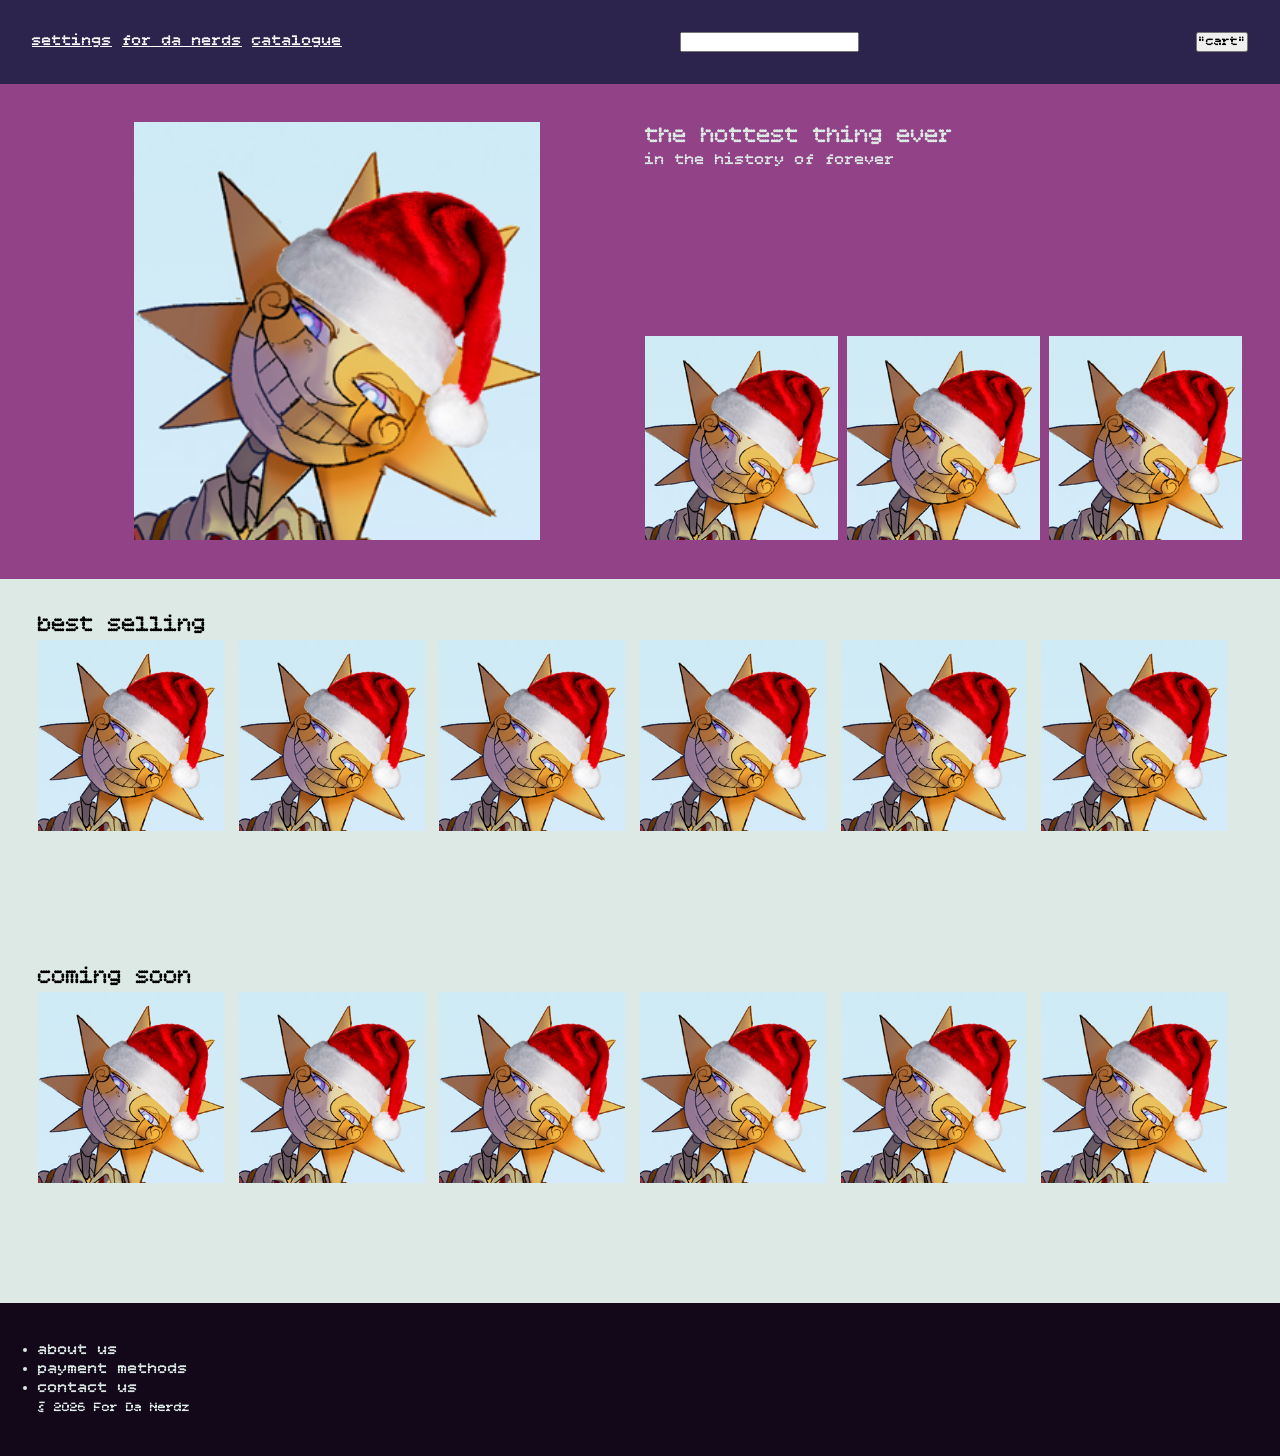
==== index.html @ cab716df "renaming and refining, style improvement" ====
<!doctype html>
<html lang="en">
  <head>
    <!-- general ui ideas taken from https://www.fangamer.com/
     and and amazon/-->
    <meta charset="UTF-8" />
    <link rel="preconnect" href="https://fonts.googleapis.com" />
    <link rel="preconnect" href="https://fonts.gstatic.com" crossorigin />
    <link
      href="https://fonts.googleapis.com/css2?family=Bitcount+Single:wght@100..900&family=Roboto:ital,wght@0,100..900;1,100..900&display=swap"
      rel="stylesheet"
    />
    <meta name="viewport" content="width=device-width, initial-scale=1.0" />
    <meta name="description" content="Latest merch for your favourite medias" />
    <meta />
    <script src="js/main.js" defer></script>
    <base href="NerdsMerchAB" />
    <link rel="stylesheet" href="css/main.css" />
    <!--script-->
    <title>For da nerds</title>
  </head>
  <body>
    <header>
      <nav>
        <section class="icon_wrap">
          <a class="nav_element" href="product.html">settings</a>
          <a class="nav_element" href="index.html">for da nerds</a>
          <a class="nav_element" href="products.html">catalogue</a>
        </section>
        <input class="nav_element search" name="q" />
        <button class="shopping_popup nav_element">
          "cart"
          <span class="shopping_icon"></span>
        </button>
      </nav>
    </header>
    <main>
      <section class="new_stuff_section">
        <div class="wrapper_img">
          <a href="product_page.html"
            ><img
              class="featured_product"
              src="images/sol cap.png"
              alt="product"
          /></a>
        </div>
        <section class="wrapper_new">
          <section class="item a">
            <h2 class="white_text">the hottest thing ever</h2>
            <p class="white_text">in the history of forever</p>
          </section>
          <a href="product_page.html"
            ><img class="imgsh wawc" src="images/sol cap.png" alt="product"
          /></a>
          <a href="product_page.html"
            ><img class="imgsh wawb" src="images/sol cap.png" alt="product"
          /></a>
          <a href="product_page.html"
            ><img class="imgsh wawa" src="images/sol cap.png" alt="product"
          /></a>
        </section>
      </section>
      <section class="promoted rows">
        <h2>best selling</h2>
        <article class="carousel">
          <a href="product_page.html"
            ><img class="product" src="images/sol cap.png" alt="product"
          /></a>
          <a href="product_page.html"
            ><img class="product" src="images/sol cap.png" alt="product"
          /></a>
          <a href="product_page.html"
            ><img class="product" src="images/sol cap.png" alt="product"
          /></a>
          <a href="product_page.html"
            ><img class="product" src="images/sol cap.png" alt="product"
          /></a>
          <a href="product_page.html"
            ><img class="product" src="images/sol cap.png" alt="product"
          /></a>
          <a href="product_page.html"
            ><img class="product" src="images/sol cap.png" alt="product"
          /></a>
        </article>
      </section>
      <section class="promoted rows">
        <h2>coming soon</h2>
        <article class="carousel">
          <a href="product_page.html"
            ><img class="product" src="images/sol cap.png" alt="product"
          /></a>
          <a href="product_page.html"
            ><img class="product" src="images/sol cap.png" alt="product"
          /></a>
          <a href="product_page.html"
            ><img class="product" src="images/sol cap.png" alt="product"
          /></a>
          <a href="product_page.html"
            ><img class="product" src="images/sol cap.png" alt="product"
          /></a>
          <a href="product_page.html"
            ><img class="product" src="images/sol cap.png" alt="product"
          /></a>
          <a href="product_page.html"
            ><img class="product" src="images/sol cap.png" alt="product"
          /></a>
        </article>
      </section>
      <aside id="shopping cart"></aside>
    </main>
    <footer>
      <ul>
        <li>about us</li>
        <li>payment methods</li>
        <li>contact us</li>
      </ul>
      <small>&copy; 2026 For Da Nerdz</small>
    </footer>
  </body>
</html>
---- css/main.css ----
* {
  margin: 0;
  padding: 0;
}

/*nav*/

.nav_element {
  display: inline-block;
}

nav {
  display: flex;
  flex-direction: row;
  justify-content: space-between;
  padding: 2rem;
  list-style: none;
  background-color: #2d244d;
}

@media (max-width: 600px) {
  nav {
    flex-direction: column;
    align-content: end;
  }
}

nav a {
  color: white;
}

/* grids */

body {
  display: grid;
  grid-template-columns: 1fr;
}

/* new stuff section */

.new_stuff_section {
  padding: 3vw;
  display: grid;
  grid-gap: 1vh;
  grid-template-columns: 1fr 1fr;
  background-color: #924388;
}

.wrapper_img {
  grid-column: 1;
  display: flex;
  justify-content: center;
}
.wrapper_new {
  grid-template-rows: 1fr 1fr;
  grid-column: 2;
  display: grid;
  grid-gap: 1vh;
  grid-template-areas:
    "a a a"
    "1 2 3";
  color: #dde9e5;
}

/* featured product images */

.a {
  grid-area: a;
}

.imgsh {
  max-width: 100%;
  height: 100%;
  object-fit: cover;
}
.wawa {
  grid-area: 1;
}
.wawb {
  grid-area: 2;
}
.wawc {
  grid-area: 3;
}

.featured_product {
  object-fit: cover;
  max-width: 100%;
  height: 100%;
}

.new_stuff_section h2 p {
  font-weight: 900;
}

.flex_container {
  display: flex;
}

/*main*/
body {
  background-color: #dde9e5;
}

footer {
  background-color: #13071a;
  color: #dde9e5;
  margin-top: 20px;
  padding: 3vw;
}

.white_text {
  color: #dde9e5;
}
.white_text p {
  margin-top: 3vh;
}
/*text*/
* {
  font-family: "Bitcount Single", system-ui;
  font-weight: 500;
}
/*carousel*/
.promoted {
  padding-top: 2rem;
  padding-left: 3vw;
  padding-right: 3vw;
  height: 25vw;
}

.carousel {
  display: flex;
  flex-direction: row;
  justify-content: center;
}

@media screen and (max-width: 600) {
}

.product {
  object-fit: cover;
  max-width: 100%;
  height: 90%;
}
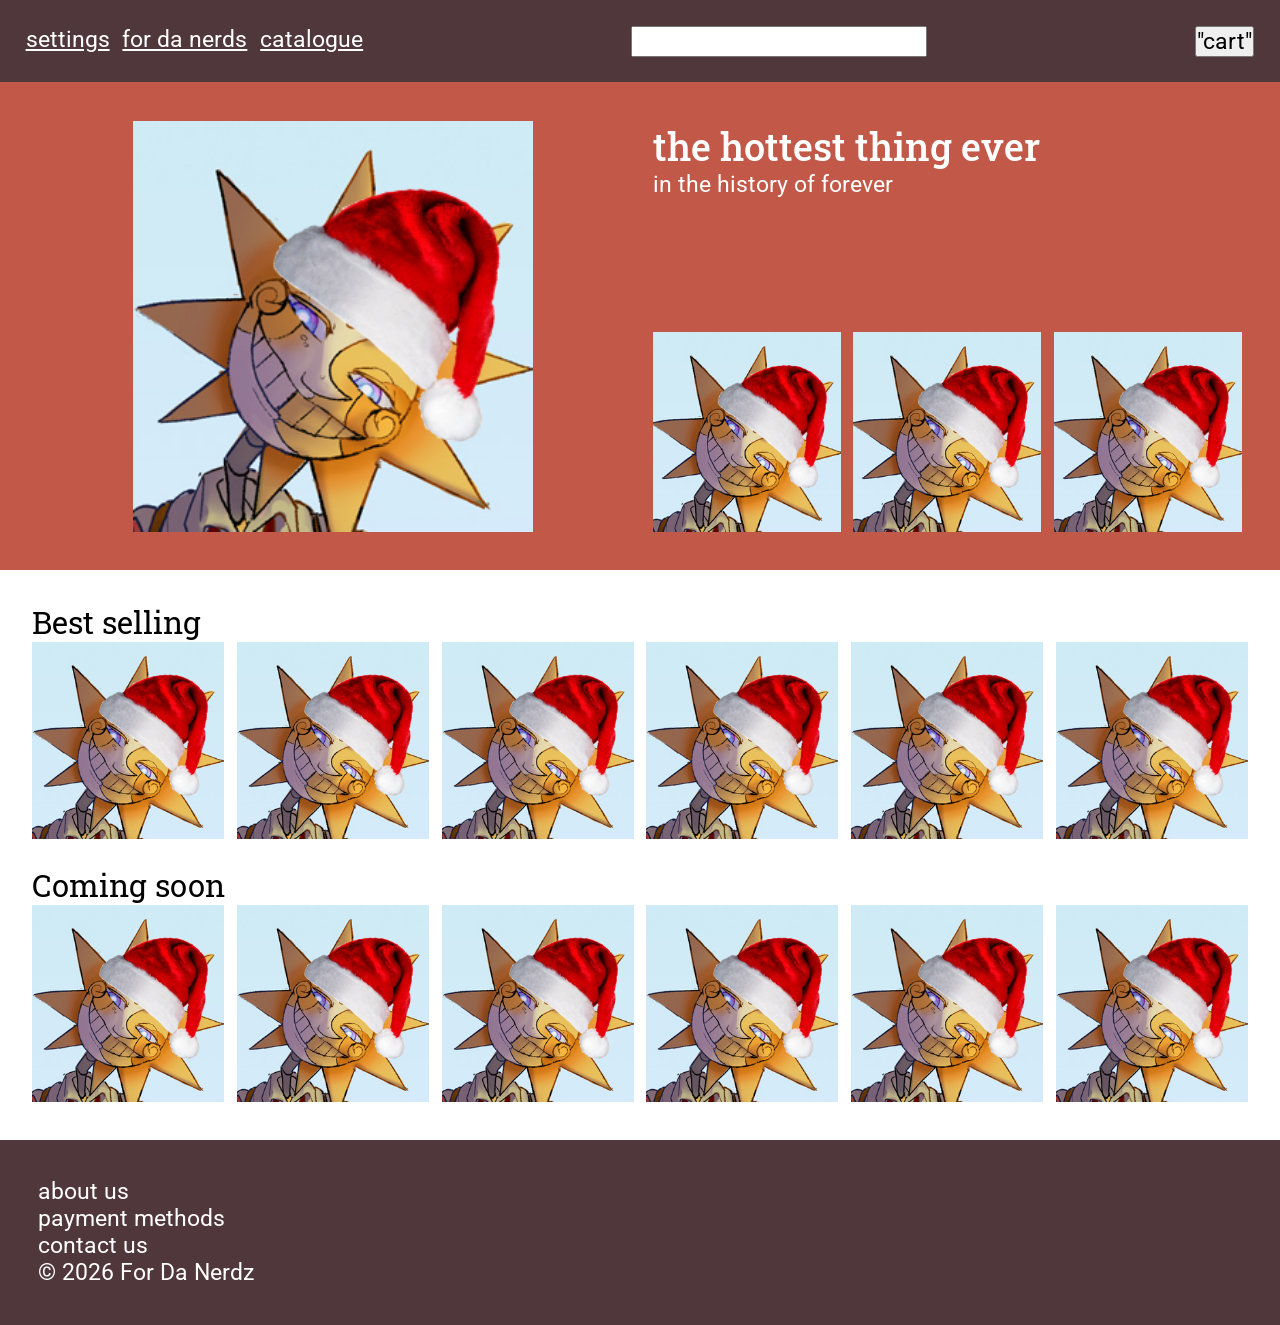
==== commit 32ac5310: "styling work" ====
--- a/index.html
+++ b/index.html
@@ -3,17 +3,18 @@
   <head>
     <!-- general ui ideas taken from https://www.fangamer.com/
      and and amazon/-->
+    <!-- i used gemini to help explain the logic behind displaying images of picked items in product page and shopping cart page -->
     <meta charset="UTF-8" />
     <link rel="preconnect" href="https://fonts.googleapis.com" />
     <link rel="preconnect" href="https://fonts.gstatic.com" crossorigin />
     <link
-      href="https://fonts.googleapis.com/css2?family=Bitcount+Single:wght@100..900&family=Roboto:ital,wght@0,100..900;1,100..900&display=swap"
+      href="https://fonts.googleapis.com/css2?family=Roboto+Slab:wght@100..900&family=Roboto:ital,wght@0,100..900;1,100..900&display=swap"
       rel="stylesheet"
     />
     <meta name="viewport" content="width=device-width, initial-scale=1.0" />
     <meta name="description" content="Latest merch for your favourite medias" />
     <meta />
-    <script src="js/main.js" defer></script>
+    <script src="js/index_code.js" defer></script>
     <base href="NerdsMerchAB" />
     <link rel="stylesheet" href="css/main.css" />
     <!--script-->
@@ -37,7 +38,7 @@
     <main>
       <section class="new_stuff_section">
         <div class="wrapper_img">
-          <a href="product_page.html"
+          <a class="product_link" href="product.html"
             ><img
               class="featured_product"
               src="images/sol cap.png"
@@ -49,64 +50,65 @@
             <h2 class="white_text">the hottest thing ever</h2>
             <p class="white_text">in the history of forever</p>
           </section>
-          <a href="product_page.html"
+          <a class="product_link" href="product.html"
             ><img class="imgsh wawc" src="images/sol cap.png" alt="product"
           /></a>
-          <a href="product_page.html"
+          <a class="product_link" href="product.html"
             ><img class="imgsh wawb" src="images/sol cap.png" alt="product"
           /></a>
-          <a href="product_page.html"
+          <a class="product_link" href="product.html"
             ><img class="imgsh wawa" src="images/sol cap.png" alt="product"
           /></a>
         </section>
       </section>
-      <section class="promoted rows">
-        <h2>best selling</h2>
-        <article class="carousel">
-          <a href="product_page.html"
-            ><img class="product" src="images/sol cap.png" alt="product"
-          /></a>
-          <a href="product_page.html"
-            ><img class="product" src="images/sol cap.png" alt="product"
-          /></a>
-          <a href="product_page.html"
-            ><img class="product" src="images/sol cap.png" alt="product"
-          /></a>
-          <a href="product_page.html"
-            ><img class="product" src="images/sol cap.png" alt="product"
-          /></a>
-          <a href="product_page.html"
-            ><img class="product" src="images/sol cap.png" alt="product"
-          /></a>
-          <a href="product_page.html"
-            ><img class="product" src="images/sol cap.png" alt="product"
-          /></a>
-        </article>
-      </section>
-      <section class="promoted rows">
-        <h2>coming soon</h2>
-        <article class="carousel">
-          <a href="product_page.html"
-            ><img class="product" src="images/sol cap.png" alt="product"
-          /></a>
-          <a href="product_page.html"
-            ><img class="product" src="images/sol cap.png" alt="product"
-          /></a>
-          <a href="product_page.html"
-            ><img class="product" src="images/sol cap.png" alt="product"
-          /></a>
-          <a href="product_page.html"
-            ><img class="product" src="images/sol cap.png" alt="product"
-          /></a>
-          <a href="product_page.html"
-            ><img class="product" src="images/sol cap.png" alt="product"
-          /></a>
-          <a href="product_page.html"
-            ><img class="product" src="images/sol cap.png" alt="product"
-          /></a>
-        </article>
-      </section>
-      <aside id="shopping cart"></aside>
+      <div class="promoted_container">
+        <section class="promoted rows">
+          <h3>Best selling</h3>
+          <article class="carousel">
+            <a class="product_link" href="product.html"
+              ><img class="product" src="images/sol cap.png" alt="product"
+            /></a>
+            <a class="product_link" href="product.html"
+              ><img class="product" src="images/sol cap.png" alt="product"
+            /></a>
+            <a class="product_link" href="product.html"
+              ><img class="product" src="images/sol cap.png" alt="product"
+            /></a>
+            <a class="product_link" href="product.html"
+              ><img class="product" src="images/sol cap.png" alt="product"
+            /></a>
+            <a class="product_link" href="product.html"
+              ><img class="product" src="images/sol cap.png" alt="product"
+            /></a>
+            <a class="product_link" href="product.html"
+              ><img class="product" src="images/sol cap.png" alt="product"
+            /></a>
+          </article>
+        </section>
+        <section class="promoted rows">
+          <h3>Coming soon</h3>
+          <article class="carousel">
+            <a class="product_link" href="product.html"
+              ><img class="product" src="images/sol cap.png" alt="product"
+            /></a>
+            <a class="product_link" href="product.html"
+              ><img class="product" src="images/sol cap.png" alt="product"
+            /></a>
+            <a class="product_link" href="product.html"
+              ><img class="product" src="images/sol cap.png" alt="product"
+            /></a>
+            <a class="product_link" href="product.html"
+              ><img class="product" src="images/sol cap.png" alt="product"
+            /></a>
+            <a class="product_link" href="product.html"
+              ><img class="product" src="images/sol cap.png" alt="product"
+            /></a>
+            <a class="product_link" href="product.html"
+              ><img class="product" src="images/sol cap.png" alt="product"
+            /></a>
+          </article>
+        </section>
+      </div>
     </main>
     <footer>
       <ul>
--- a/css/main.css
+++ b/css/main.css
@@ -1,6 +1,76 @@
+/* general */
 * {
   margin: 0;
   padding: 0;
+}
+
+li {
+  list-style: none;
+}
+
+html,
+body {
+  height: 100%;
+}
+
+body {
+  display: flex;
+  flex-direction: column;
+  min-height: 100vh;
+}
+
+main {
+  flex: 1;
+}
+
+/*colorrr*/
+:root {
+  --accent_color: #fef683;
+  --background_color: white;
+  --dark_element_color: #50373c;
+  --primary_element_color: #f0905c;
+  --secondary_element_color: #c25848;
+}
+
+body {
+  background-color: var(--background_color);
+}
+
+footer {
+  background-color: var(--dark_element_color);
+  color: var(--background_color);
+  padding: 3vw;
+}
+
+.white_text {
+  color: var(--background_color);
+}
+.white_text p {
+  margin-top: 3vh;
+}
+/*text*/
+h2 {
+  font-family: "Roboto Slab", serif;
+  font-optical-sizing: auto;
+  font-weight: 500;
+  font-style: normal;
+  font-size: clamp(1rem, 4vw, 2rem);
+}
+
+h3 {
+  font-family: "Roboto Slab", serif;
+  font-optical-sizing: auto;
+  font-weight: 400;
+  font-style: normal;
+  font-size: clamp(1rem, 3vw, 1.6rem);
+}
+
+* {
+  font-family: "Roboto", sans-serif;
+  font-optical-sizing: auto;
+  font-weight: 400;
+  font-style: normal;
+  font-size: clamp(1rem, 2vw, 1.2rem);
 }
 
 /*nav*/
@@ -13,9 +83,16 @@
   display: flex;
   flex-direction: row;
   justify-content: space-between;
-  padding: 2rem;
+  padding: 2vw;
   list-style: none;
-  background-color: #2d244d;
+  background-color: var(--dark_element_color);
+}
+
+.icon_wrap {
+  display: flex;
+  flex-direction: row;
+  justify-content: space-between;
+  gap: 1vw;
 }
 
 @media (max-width: 600px) {
@@ -26,14 +103,7 @@
 }
 
 nav a {
-  color: white;
-}
-
-/* grids */
-
-body {
-  display: grid;
-  grid-template-columns: 1fr;
+  color: var(--background_color);
 }
 
 /* new stuff section */
@@ -41,9 +111,9 @@
 .new_stuff_section {
   padding: 3vw;
   display: grid;
-  grid-gap: 1vh;
+  grid-gap: 2vw;
   grid-template-columns: 1fr 1fr;
-  background-color: #924388;
+  background-color: var(--secondary_element_color);
 }
 
 .wrapper_img {
@@ -55,11 +125,11 @@
   grid-template-rows: 1fr 1fr;
   grid-column: 2;
   display: grid;
-  grid-gap: 1vh;
+  grid-gap: 1vw;
   grid-template-areas:
     "a a a"
     "1 2 3";
-  color: #dde9e5;
+  color: var(--background_color);
 }
 
 /* featured product images */
@@ -85,7 +155,7 @@
 
 .featured_product {
   object-fit: cover;
-  max-width: 100%;
+  width: 100%;
   height: 100%;
 }
 
@@ -97,48 +167,27 @@
   display: flex;
 }
 
-/*main*/
-body {
-  background-color: #dde9e5;
+/*carousel*/
+
+.promoted_container {
+  display: grid;
+  grid-template-rows: 1fr 1fr;
+  margin: 2.5vw;
+  gap: 1.5vw;
 }
-
-footer {
-  background-color: #13071a;
-  color: #dde9e5;
-  margin-top: 20px;
-  padding: 3vw;
-}
-
-.white_text {
-  color: #dde9e5;
-}
-.white_text p {
-  margin-top: 3vh;
-}
-/*text*/
-* {
-  font-family: "Bitcount Single", system-ui;
-  font-weight: 500;
-}
-/*carousel*/
 .promoted {
-  padding-top: 2rem;
-  padding-left: 3vw;
-  padding-right: 3vw;
-  height: 25vw;
+  height: auto;
 }
 
 .carousel {
   display: flex;
   flex-direction: row;
   justify-content: center;
-}
-
-@media screen and (max-width: 600) {
+  gap: 1vw;
 }
 
 .product {
   object-fit: cover;
   max-width: 100%;
-  height: 90%;
+  height: auto;
 }
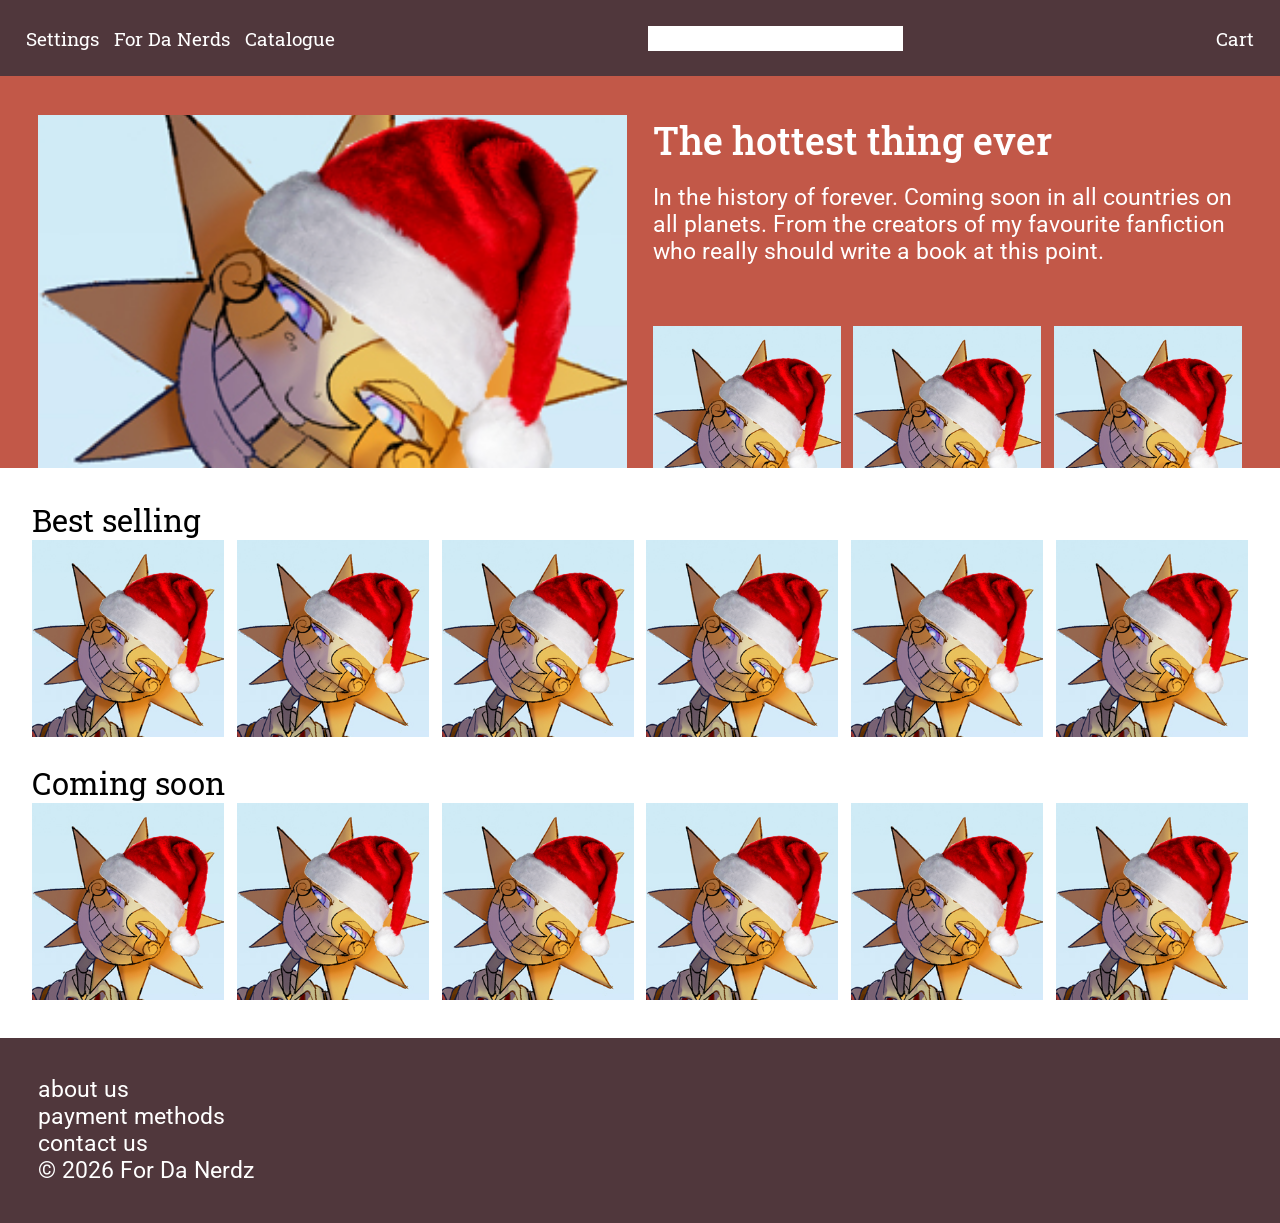
==== commit cacd25c9: "removing element in cart implemented" ====
--- a/index.html
+++ b/index.html
@@ -1,9 +1,9 @@
 <!doctype html>
 <html lang="en">
   <head>
-    <!-- general ui ideas taken from https://www.fangamer.com/
-     and and amazon/-->
-    <!-- i used gemini to help explain the logic behind displaying images of picked items in product page and shopping cart page -->
+    <!-- general ui ideas taken from https://www.fangamer.com/ and amazon/-->
+    <!-- i used gemini to help explain the logic behind displaying images of picked items in product page and shopping cart page-->
+    <!-- using fetch api for nav and footer elements which have their own html -->
     <meta charset="UTF-8" />
     <link rel="preconnect" href="https://fonts.googleapis.com" />
     <link rel="preconnect" href="https://fonts.gstatic.com" crossorigin />
@@ -15,40 +15,29 @@
     <meta name="description" content="Latest merch for your favourite medias" />
     <meta />
     <script src="js/index_code.js" defer></script>
+    <script src="js/nav_loader_code.js" defer></script>
+    <script src="js/footer_loader_code.js" defer></script>
     <base href="NerdsMerchAB" />
     <link rel="stylesheet" href="css/main.css" />
-    <!--script-->
+    <link rel="stylesheet" href="css/footer.css" />
+    <link rel="stylesheet" href="css/nav.css" />
     <title>For da nerds</title>
   </head>
   <body>
-    <header>
-      <nav>
-        <section class="icon_wrap">
-          <a class="nav_element" href="product.html">settings</a>
-          <a class="nav_element" href="index.html">for da nerds</a>
-          <a class="nav_element" href="products.html">catalogue</a>
-        </section>
-        <input class="nav_element search" name="q" />
-        <button class="shopping_popup nav_element">
-          "cart"
-          <span class="shopping_icon"></span>
-        </button>
-      </nav>
-    </header>
+    <header></header>
     <main>
       <section class="new_stuff_section">
-        <div class="wrapper_img">
-          <a class="product_link" href="product.html"
-            ><img
-              class="featured_product"
-              src="images/sol cap.png"
-              alt="product"
-          /></a>
-        </div>
+        <a class="wrapper_img product_link" href="product.html"
+          ><img class="featured_product" src="images/sol cap.png" alt="product"
+        /></a>
         <section class="wrapper_new">
           <section class="item a">
-            <h2 class="white_text">the hottest thing ever</h2>
-            <p class="white_text">in the history of forever</p>
+            <h2 class="white_text">The hottest thing ever</h2>
+            <p class="white_text">
+              In the history of forever. Coming soon in all countries on all
+              planets. From the creators of my favourite fanfiction who really
+              should write a book at this point.
+            </p>
           </section>
           <a class="product_link" href="product.html"
             ><img class="imgsh wawc" src="images/sol cap.png" alt="product"
@@ -110,13 +99,6 @@
         </section>
       </div>
     </main>
-    <footer>
-      <ul>
-        <li>about us</li>
-        <li>payment methods</li>
-        <li>contact us</li>
-      </ul>
-      <small>&copy; 2026 For Da Nerdz</small>
-    </footer>
+    <div class="footer_container"></div>
   </body>
 </html>
--- a/css/main.css
+++ b/css/main.css
@@ -36,12 +36,6 @@
   background-color: var(--background_color);
 }
 
-footer {
-  background-color: var(--dark_element_color);
-  color: var(--background_color);
-  padding: 3vw;
-}
-
 .white_text {
   color: var(--background_color);
 }
@@ -70,57 +64,36 @@
   font-optical-sizing: auto;
   font-weight: 400;
   font-style: normal;
+  font-kerning: auto;
   font-size: clamp(1rem, 2vw, 1.2rem);
-}
-
-/*nav*/
-
-.nav_element {
-  display: inline-block;
-}
-
-nav {
-  display: flex;
-  flex-direction: row;
-  justify-content: space-between;
-  padding: 2vw;
-  list-style: none;
-  background-color: var(--dark_element_color);
-}
-
-.icon_wrap {
-  display: flex;
-  flex-direction: row;
-  justify-content: space-between;
-  gap: 1vw;
-}
-
-@media (max-width: 600px) {
-  nav {
-    flex-direction: column;
-    align-content: end;
-  }
-}
-
-nav a {
-  color: var(--background_color);
 }
 
 /* new stuff section */
 
 .new_stuff_section {
+  height: 35vh;
   padding: 3vw;
   display: grid;
   grid-gap: 2vw;
   grid-template-columns: 1fr 1fr;
   background-color: var(--secondary_element_color);
+  overflow: hidden;
 }
 
 .wrapper_img {
   grid-column: 1;
-  display: flex;
-  justify-content: center;
+  width: 100%;
+  height: 100%;
+  overflow: hidden;
 }
+
+.wrapper_img img {
+  object-fit: cover;
+  object-position: center;
+  width: 100%;
+  height: 100%;
+}
+
 .wrapper_new {
   grid-template-rows: 1fr 1fr;
   grid-column: 2;
@@ -136,12 +109,30 @@
 
 .a {
   grid-area: a;
+  display: flex;
+  flex-direction: column;
+  gap: 1rem;
+  width: 100%;
+}
+
+.a p {
+  display: -webkit-box;
+  -webkit-line-clamp: 5;
+  -webkit-box-orient: vertical;
+  overflow: hidden;
 }
 
 .imgsh {
   max-width: 100%;
-  height: 100%;
+  max-height: 100%;
   object-fit: cover;
+  min-width: 0;
+}
+
+@media screen and (max-width: 600px) {
+  .a {
+    gap: 2vw;
+  }
 }
 .wawa {
   grid-area: 1;
@@ -157,6 +148,7 @@
   object-fit: cover;
   width: 100%;
   height: 100%;
+  min-width: 0;
 }
 
 .new_stuff_section h2 p {
@@ -186,6 +178,10 @@
   gap: 1vw;
 }
 
+.product_link {
+  overflow: hidden;
+}
+
 .product {
   object-fit: cover;
   max-width: 100%;
--- a/css/footer.css
+++ b/css/footer.css
@@ -0,0 +1,5 @@
+footer {
+  background-color: var(--dark_element_color);
+  color: var(--background_color);
+  padding: 3vw;
+}
--- a/css/nav.css
+++ b/css/nav.css
@@ -0,0 +1,43 @@
+.nav_element {
+  display: inline-block;
+  text-decoration: none;
+  font-family: "Roboto Slab", serif;
+  font-optical-sizing: auto;
+  font-weight: 400;
+  font-style: normal;
+  font-size: clamp(1rem, 1vw, 1.2rem);
+}
+
+nav {
+  display: flex;
+  flex-direction: row;
+  justify-content: space-between;
+  padding: 2vw;
+  list-style: none;
+  background-color: var(--dark_element_color);
+}
+
+.icon_wrap {
+  display: flex;
+  flex-direction: row;
+  justify-content: space-between;
+  gap: 1.2vw;
+}
+
+.search {
+  border-color: none;
+  border-style: none;
+  background-color: var(--background_color);
+}
+
+@media (max-width: 600px) {
+  nav {
+    flex-direction: column;
+    align-content: flex-end;
+    justify-content: center;
+  }
+}
+
+nav a {
+  color: white;
+}
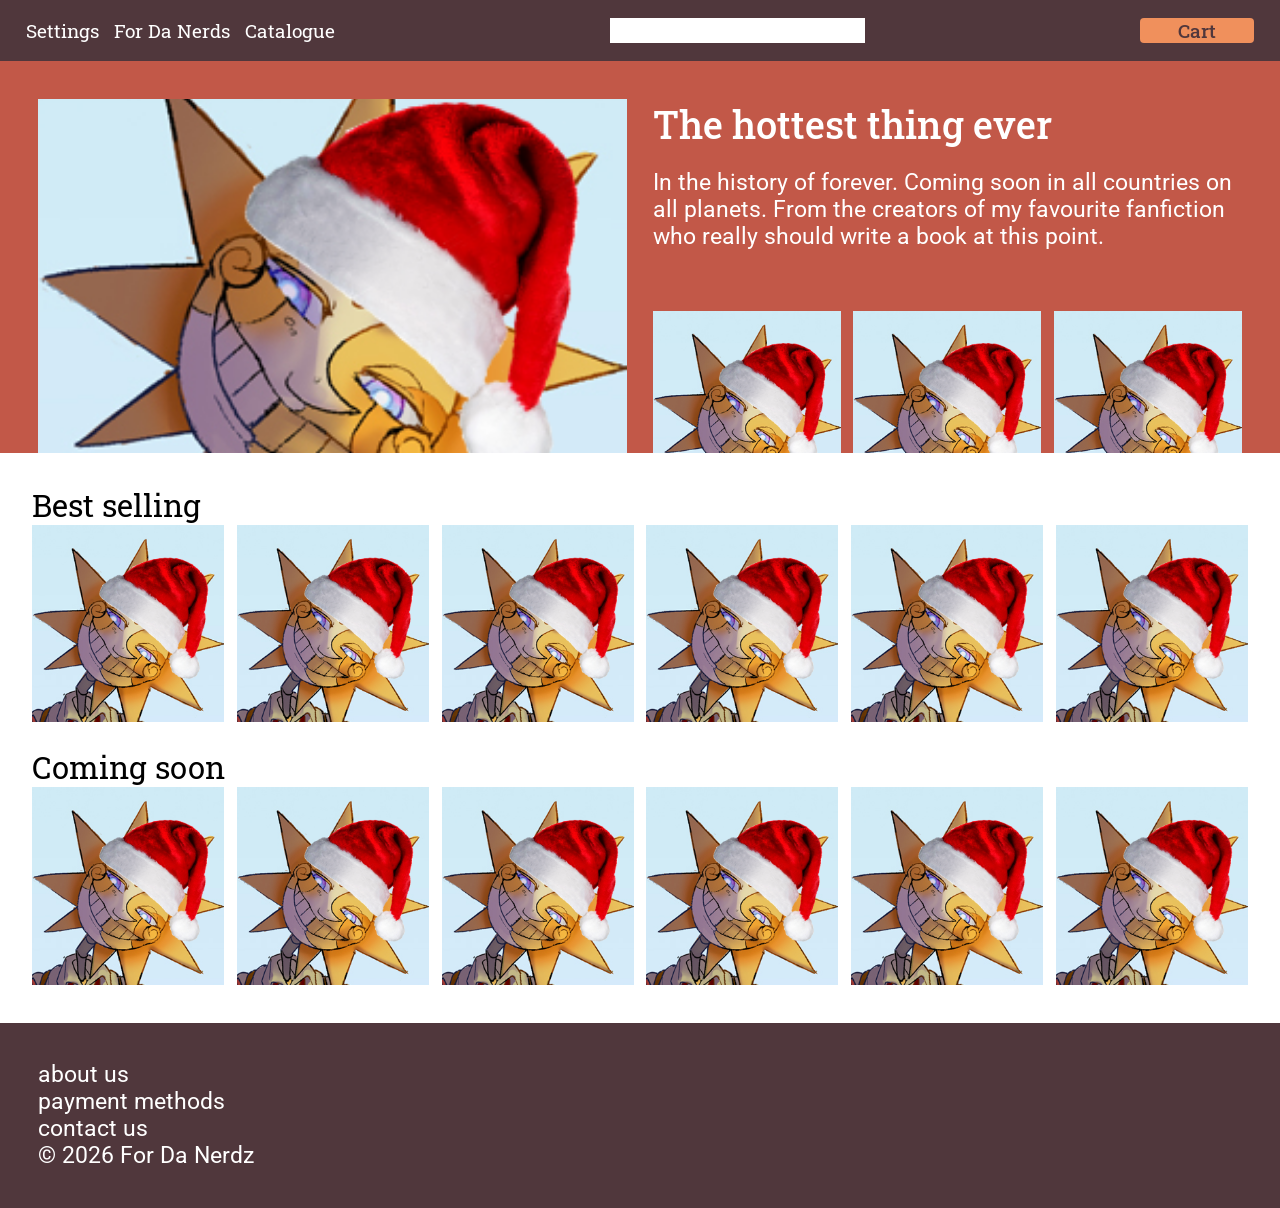
==== commit 1d8bc96f: "almost final" ====
--- a/index.html
+++ b/index.html
@@ -5,22 +5,22 @@
     <!-- i used gemini to help explain the logic behind displaying images of picked items in product page and shopping cart page-->
     <!-- using fetch api for nav and footer elements which have their own html -->
     <meta charset="UTF-8" />
+    <meta name="viewport" content="width=device-width, initial-scale=1.0" />
+    <meta name="description" content="Latest merch for your favourite medias" />
+    <meta />
+    <base href="NerdsMerchAB" />
+    <script src="js/index_code.js" defer></script>
+    <script src="js/nav_loader_code.js" defer></script>
+    <script src="js/footer_loader_code.js" defer></script>
+    <link rel="stylesheet" href="css/main.css" />
+    <link rel="stylesheet" href="css/footer.css" />
+    <link rel="stylesheet" href="css/nav.css" />
     <link rel="preconnect" href="https://fonts.googleapis.com" />
     <link rel="preconnect" href="https://fonts.gstatic.com" crossorigin />
     <link
       href="https://fonts.googleapis.com/css2?family=Roboto+Slab:wght@100..900&family=Roboto:ital,wght@0,100..900;1,100..900&display=swap"
       rel="stylesheet"
     />
-    <meta name="viewport" content="width=device-width, initial-scale=1.0" />
-    <meta name="description" content="Latest merch for your favourite medias" />
-    <meta />
-    <script src="js/index_code.js" defer></script>
-    <script src="js/nav_loader_code.js" defer></script>
-    <script src="js/footer_loader_code.js" defer></script>
-    <base href="NerdsMerchAB" />
-    <link rel="stylesheet" href="css/main.css" />
-    <link rel="stylesheet" href="css/footer.css" />
-    <link rel="stylesheet" href="css/nav.css" />
     <title>For da nerds</title>
   </head>
   <body>
--- a/css/main.css
+++ b/css/main.css
@@ -30,6 +30,7 @@
   --dark_element_color: #50373c;
   --primary_element_color: #f0905c;
   --secondary_element_color: #c25848;
+  --off_white_color: rgb(240, 233, 233);
 }
 
 body {
--- a/css/nav.css
+++ b/css/nav.css
@@ -1,3 +1,12 @@
+:root {
+  --accent_color: #fef683;
+  --background_color: white;
+  --dark_element_color: #50373c;
+  --primary_element_color: #f0905c;
+  --secondary_element_color: #c25848;
+  --off_white_color: rgb(240, 233, 233);
+}
+
 .nav_element {
   display: inline-block;
   text-decoration: none;
@@ -12,9 +21,31 @@
   display: flex;
   flex-direction: row;
   justify-content: space-between;
-  padding: 2vw;
+  padding-left: 2vw;
+  padding-right: 2vw;
+  padding-bottom: 2vh;
+  padding-top: 2vh;
   list-style: none;
+  gap: 1vh;
   background-color: var(--dark_element_color);
+}
+
+.cart_item {
+  background-color: var(--primary_element_color);
+  color: var(--dark_element_color);
+  padding-left: 3vw;
+  padding-right: 3vw;
+  font-weight: 500;
+  border-radius: 4px;
+}
+
+@media (max-width: 600px) {
+  nav {
+    flex-direction: column;
+  }
+  .cart_item {
+    margin: auto;
+  }
 }
 
 .icon_wrap {
@@ -30,14 +61,6 @@
   background-color: var(--background_color);
 }
 
-@media (max-width: 600px) {
-  nav {
-    flex-direction: column;
-    align-content: flex-end;
-    justify-content: center;
-  }
-}
-
 nav a {
   color: white;
 }
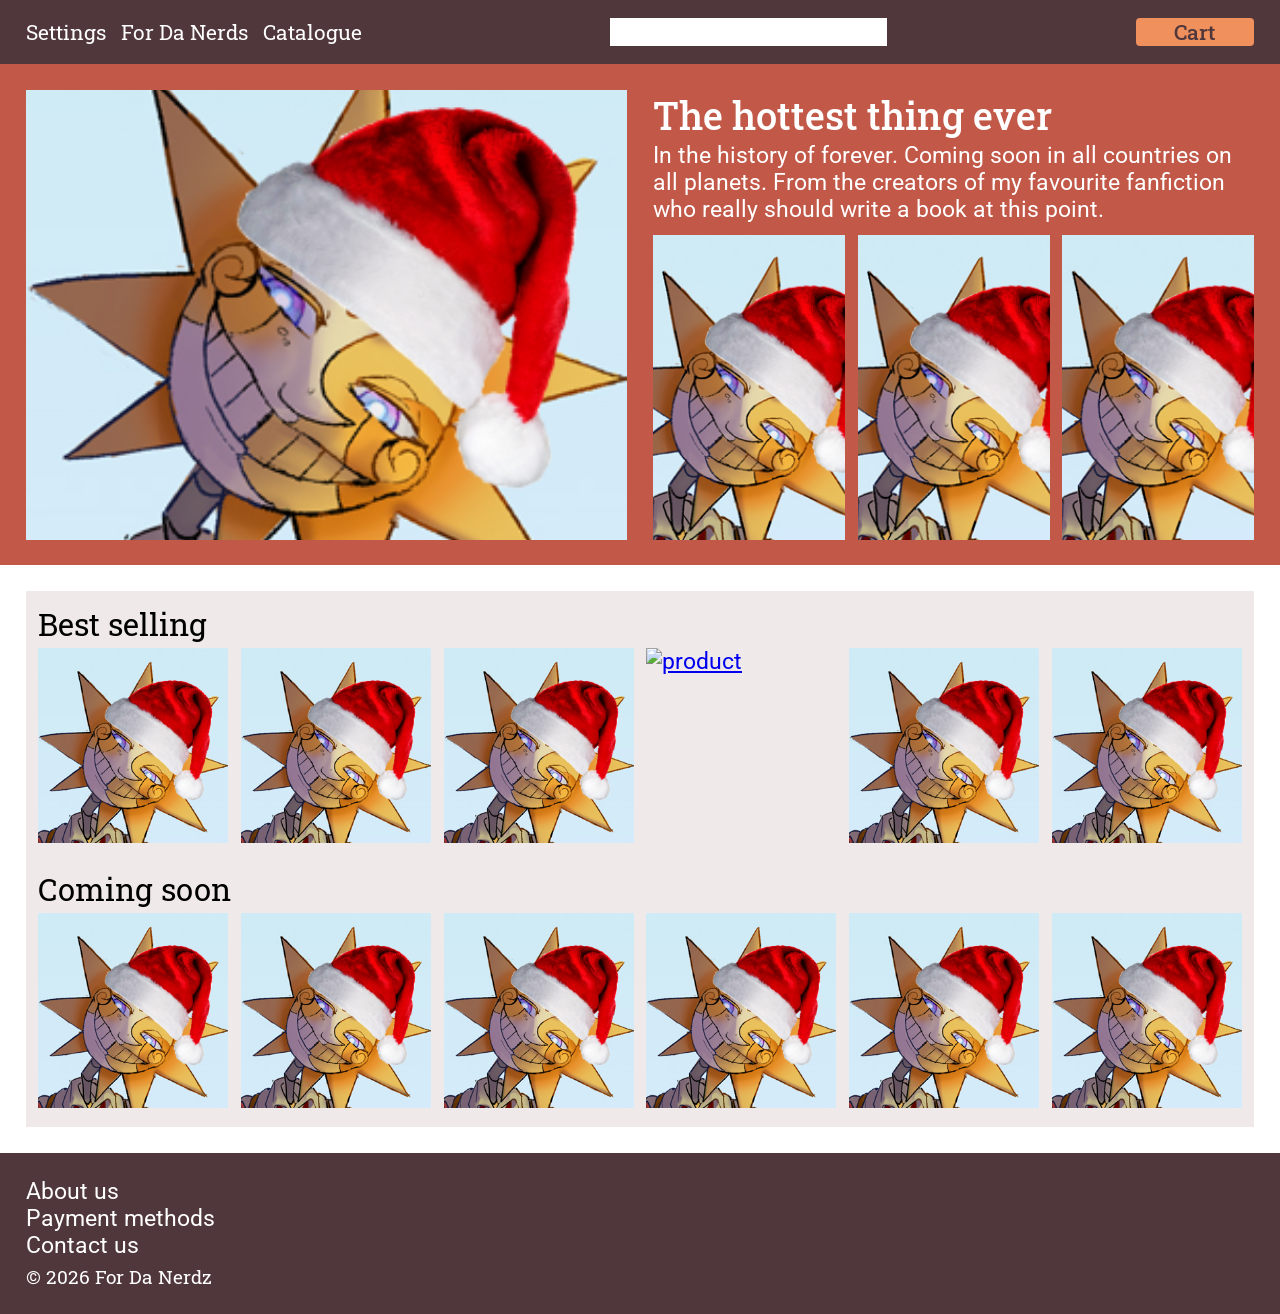
==== commit 1665a34b: "style optimisations" ====
--- a/index.html
+++ b/index.html
@@ -64,7 +64,7 @@
               ><img class="product" src="images/sol cap.png" alt="product"
             /></a>
             <a class="product_link" href="product.html"
-              ><img class="product" src="images/sol cap.png" alt="product"
+              ><img class="product" src="images/ezgif-3-def101dadb.gif" alt="product"
             /></a>
             <a class="product_link" href="product.html"
               ><img class="product" src="images/sol cap.png" alt="product"
--- a/css/main.css
+++ b/css/main.css
@@ -17,33 +17,32 @@
   display: flex;
   flex-direction: column;
   min-height: 100vh;
+   background-color: var(--background_color);
 }
 
 main {
   flex: 1;
-}
-
-/*colorrr*/
-:root {
-  --accent_color: #fef683;
-  --background_color: white;
-  --dark_element_color: #50373c;
-  --primary_element_color: #f0905c;
-  --secondary_element_color: #c25848;
-  --off_white_color: rgb(240, 233, 233);
-}
-
-body {
-  background-color: var(--background_color);
+  display: flex;
+  flex-direction: column;
 }
 
 .white_text {
-  color: var(--background_color);
+  color: var(--background_color)
 }
 .white_text p {
   margin-top: 3vh;
 }
 /*text*/
+
+* {
+  font-family: "Roboto", sans-serif;
+  font-optical-sizing: auto;
+  font-weight: 400;
+  font-style: normal;
+  font-kerning: auto;
+  font-size: clamp(1rem, 2vw, 1.2rem);
+}
+
 h2 {
   font-family: "Roboto Slab", serif;
   font-optical-sizing: auto;
@@ -60,49 +59,61 @@
   font-size: clamp(1rem, 3vw, 1.6rem);
 }
 
-* {
-  font-family: "Roboto", sans-serif;
-  font-optical-sizing: auto;
-  font-weight: 400;
-  font-style: normal;
-  font-kerning: auto;
-  font-size: clamp(1rem, 2vw, 1.2rem);
-}
-
 /* new stuff section */
 
 .new_stuff_section {
-  height: 35vh;
-  padding: 3vw;
+  height: auto;
+  max-height: 50vh;
+  padding: 2vw;
   display: grid;
   grid-gap: 2vw;
   grid-template-columns: 1fr 1fr;
   background-color: var(--secondary_element_color);
-  overflow: hidden;
+}
+
+@media screen and (max-width: 600px) {
+  .new_stuff_section{
+    height: auto;
+    grid-template-columns: 1fr;
+    gap: 0px;
+  }
 }
 
 .wrapper_img {
   grid-column: 1;
-  width: 100%;
-  height: 100%;
-  overflow: hidden;
 }
 
-.wrapper_img img {
+.featured_product {
   object-fit: cover;
   object-position: center;
   width: 100%;
   height: 100%;
 }
 
+.product_link {
+    display: inline-block;
+    width: 100%;
+    height: 100%;
+    overflow: hidden;
+}
+
+.imgsh {
+  width: 100%;
+  height: 100%;
+  display: block;
+  object-fit: cover;
+  min-width: 0;
+}
+
 .wrapper_new {
-  grid-template-rows: 1fr 1fr;
+  grid-template-rows: auto 1fr;
+  grid-template-columns: repeat(3, 1fr);
   grid-column: 2;
   display: grid;
   grid-gap: 1vw;
   grid-template-areas:
     "a a a"
-    "1 2 3";
+    "item1 item2 item3";
   color: var(--background_color);
 }
 
@@ -112,7 +123,7 @@
   grid-area: a;
   display: flex;
   flex-direction: column;
-  gap: 1rem;
+  gap: 2px;
   width: 100%;
 }
 
@@ -123,33 +134,22 @@
   overflow: hidden;
 }
 
-.imgsh {
-  max-width: 100%;
-  max-height: 100%;
-  object-fit: cover;
-  min-width: 0;
-}
-
-@media screen and (max-width: 600px) {
+@media screen and (max-width: 700px) {
   .a {
     gap: 2vw;
   }
+  .carousel{
+    flex-direction: column;
+  }
 }
 .wawa {
-  grid-area: 1;
+  grid-area: item1;
 }
 .wawb {
-  grid-area: 2;
+  grid-area: item2;
 }
 .wawc {
-  grid-area: 3;
-}
-
-.featured_product {
-  object-fit: cover;
-  width: 100%;
-  height: 100%;
-  min-width: 0;
+  grid-area: item3;
 }
 
 .new_stuff_section h2 p {
@@ -164,27 +164,33 @@
 
 .promoted_container {
   display: grid;
-  grid-template-rows: 1fr 1fr;
-  margin: 2.5vw;
+  grid-template-rows: repeat(auto-fit, minmax(0, 1fr));
+  margin: 2vw;
   gap: 1.5vw;
+  padding: 1vw;
+  background-color: var(--off_white_color);
 }
 .promoted {
   height: auto;
+  min-height: 25vh;
+}
+
+.promoted h3{
+  margin-bottom: 0.5vh;
 }
 
 .carousel {
   display: flex;
+  overflow-x: auto;
   flex-direction: row;
   justify-content: center;
   gap: 1vw;
 }
 
-.product_link {
-  overflow: hidden;
+.product {
+    object-fit: cover;
+    object-position: center;
+    width: 100%;
+    height: 100%;
+    min-width: 0;
 }
-
-.product {
-  object-fit: cover;
-  max-width: 100%;
-  height: auto;
-}
--- a/css/footer.css
+++ b/css/footer.css
@@ -1,5 +1,30 @@
 footer {
+  display: flex;
+  flex-direction: column;
+  gap: 0.5vh;
   background-color: var(--dark_element_color);
   color: var(--background_color);
-  padding: 3vw;
+  padding: 2vw;
 }
+
+footer ul li{
+  list-style: none;
+  font-family: "Roboto", sans-serif;
+  font-optical-sizing: auto;
+  font-weight: 400;
+  font-style: normal;
+  font-kerning: auto;
+  font-size: clamp(1rem, 2vw, 1.2rem);
+}
+
+small{
+    font-family: "Roboto Slab", serif;
+  font-optical-sizing: auto;
+  font-weight: 400;
+  font-style: normal;
+  font-size: clamp(1rem, 1vw, 1.2rem);
+}
+
+footer ul{
+  padding: 0;
+}
--- a/css/nav.css
+++ b/css/nav.css
@@ -14,7 +14,7 @@
   font-optical-sizing: auto;
   font-weight: 400;
   font-style: normal;
-  font-size: clamp(1rem, 1vw, 1.2rem);
+  font-size: clamp(1.1rem, 1.5vw, 1.5rem);
 }
 
 nav {
@@ -45,6 +45,10 @@
   }
   .cart_item {
     margin: auto;
+    padding-left: 10%;
+    padding-right: 10%;
+    padding-top: 1%;
+    padding-bottom: 1%;
   }
 }
 
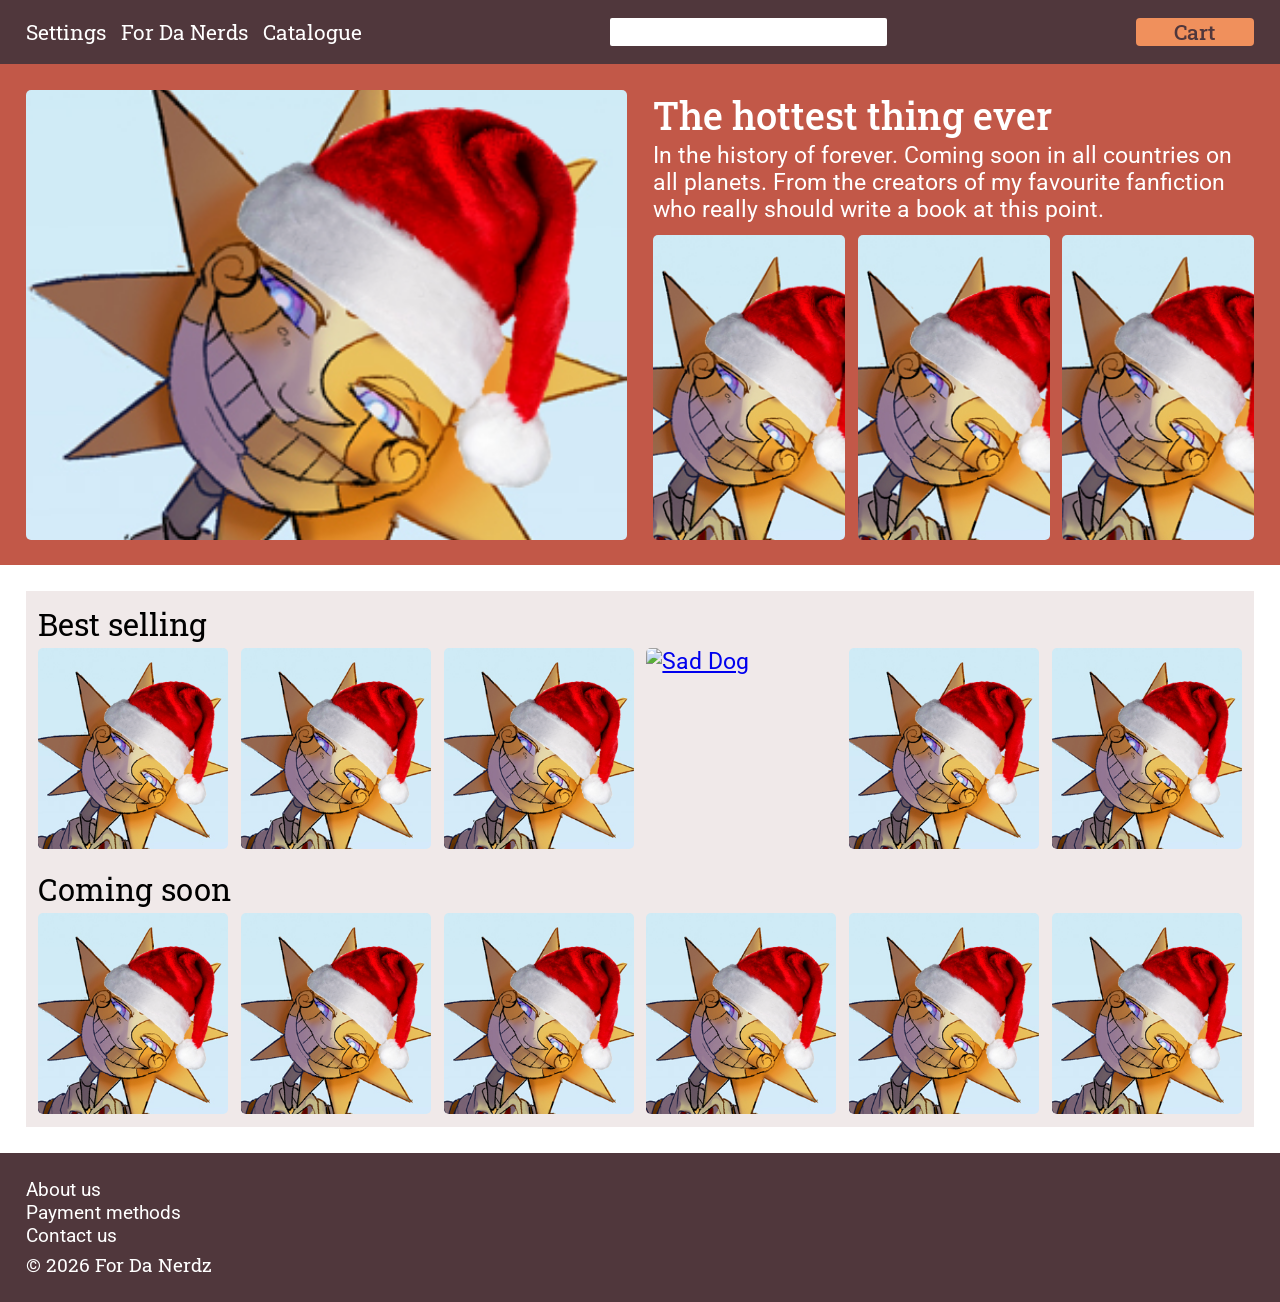
==== commit 3c17c54f: "final touches hopefully, organisation of css" ====
--- a/index.html
+++ b/index.html
@@ -55,22 +55,34 @@
           <h3>Best selling</h3>
           <article class="carousel">
             <a class="product_link" href="product.html"
-              ><img class="product" src="images/sol cap.png" alt="product"
+              ><img
+                class="product"
+                src="images/sol cap.png"
+                alt="Funny guy numero 1"
             /></a>
             <a class="product_link" href="product.html"
-              ><img class="product" src="images/sol cap.png" alt="product"
+              ><img class="product" src="images/sol cap.png" alt="Did you know"
             /></a>
             <a class="product_link" href="product.html"
-              ><img class="product" src="images/sol cap.png" alt="product"
+              ><img
+                class="product"
+                src="images/sol cap.png"
+                alt="Funny guy numero 40"
             /></a>
             <a class="product_link" href="product.html"
-              ><img class="product" src="images/ezgif-3-def101dadb.gif" alt="product"
+              ><img
+                class="product"
+                src="images/ezgif-3-def101dadb.gif"
+                alt="Sad Dog"
             /></a>
             <a class="product_link" href="product.html"
-              ><img class="product" src="images/sol cap.png" alt="product"
+              ><img
+                class="product"
+                src="images/sol cap.png"
+                alt="I like funny guys"
             /></a>
             <a class="product_link" href="product.html"
-              ><img class="product" src="images/sol cap.png" alt="product"
+              ><img class="product" src="images/sol cap.png" alt="Crazy I know"
             /></a>
           </article>
         </section>
--- a/css/main.css
+++ b/css/main.css
@@ -1,37 +1,34 @@
-/* general */
-* {
-  margin: 0;
-  padding: 0;
+/* general and grids */
+html,
+body {
+  height: 100%;
+}
+
+body {
+  display: flex;
+  flex-direction: column;
+  min-height: 100vh;
+  background-color: var(--background_color);
+}
+
+main {
+  flex: 1;
+  display: flex;
+  flex-direction: column;
 }
 
 li {
   list-style: none;
 }
 
-html,
-body {
-  height: 100%;
-}
-
-body {
-  display: flex;
-  flex-direction: column;
-  min-height: 100vh;
-   background-color: var(--background_color);
-}
-
-main {
-  flex: 1;
-  display: flex;
-  flex-direction: column;
-}
-
-.white_text {
-  color: var(--background_color)
-}
-.white_text p {
-  margin-top: 3vh;
-}
+.product_link {
+  display: inline-block;
+  width: 100%;
+  height: 100%;
+  overflow: hidden;
+  border-radius: 5px;
+}
+
 /*text*/
 
 * {
@@ -41,6 +38,8 @@
   font-style: normal;
   font-kerning: auto;
   font-size: clamp(1rem, 2vw, 1.2rem);
+  margin: 0;
+  padding: 0;
 }
 
 h2 {
@@ -72,16 +71,22 @@
 }
 
 @media screen and (max-width: 600px) {
-  .new_stuff_section{
+  .new_stuff_section {
     height: auto;
     grid-template-columns: 1fr;
     gap: 0px;
   }
 }
 
-.wrapper_img {
-  grid-column: 1;
-}
+.white_text {
+  color: var(--background_color);
+}
+.white_text p {
+  margin-top: 3vh;
+}
+/* the main image dissaooearing is not a bug, its a feature */
+
+/* main image part of new stuff */
 
 .featured_product {
   object-fit: cover;
@@ -90,21 +95,11 @@
   height: 100%;
 }
 
-.product_link {
-    display: inline-block;
-    width: 100%;
-    height: 100%;
-    overflow: hidden;
-}
-
-.imgsh {
-  width: 100%;
-  height: 100%;
-  display: block;
-  object-fit: cover;
-  min-width: 0;
-}
-
+.wrapper_img {
+  grid-column: 1;
+}
+
+/* text and image sextion of new stuff */
 .wrapper_new {
   grid-template-rows: auto 1fr;
   grid-template-columns: repeat(3, 1fr);
@@ -116,9 +111,26 @@
     "item1 item2 item3";
   color: var(--background_color);
 }
-
 /* featured product images */
-
+.imgsh {
+  width: 100%;
+  height: 100%;
+  display: block;
+  object-fit: cover;
+  min-width: 0;
+}
+
+.wawa {
+  grid-area: item1;
+}
+.wawb {
+  grid-area: item2;
+}
+.wawc {
+  grid-area: item3;
+}
+
+/* featured product text */
 .a {
   grid-area: a;
   display: flex;
@@ -133,38 +145,15 @@
   -webkit-box-orient: vertical;
   overflow: hidden;
 }
-
-@media screen and (max-width: 700px) {
-  .a {
-    gap: 2vw;
-  }
-  .carousel{
-    flex-direction: column;
-  }
-}
-.wawa {
-  grid-area: item1;
-}
-.wawb {
-  grid-area: item2;
-}
-.wawc {
-  grid-area: item3;
-}
-
 .new_stuff_section h2 p {
   font-weight: 900;
 }
 
-.flex_container {
-  display: flex;
-}
-
-/*carousel*/
+/*promoted*/
 
 .promoted_container {
-  display: grid;
-  grid-template-rows: repeat(auto-fit, minmax(0, 1fr));
+  display: flex;
+  flex-direction: column;
   margin: 2vw;
   gap: 1.5vw;
   padding: 1vw;
@@ -173,12 +162,15 @@
 .promoted {
   height: auto;
   min-height: 25vh;
-}
-
-.promoted h3{
+  display: flex;
+  flex-direction: column;
+}
+
+.promoted h3 {
   margin-bottom: 0.5vh;
 }
 
+/* carousel rows */
 .carousel {
   display: flex;
   overflow-x: auto;
@@ -188,9 +180,25 @@
 }
 
 .product {
-    object-fit: cover;
-    object-position: center;
-    width: 100%;
-    height: 100%;
-    min-width: 0;
-}
+  object-fit: cover;
+  object-position: center;
+  width: 100%;
+  height: 100%;
+}
+
+@media screen and (max-width: 1000px) {
+  .carousel {
+    display: grid;
+    grid-template-columns: repeat(3, 1fr);
+  }
+}
+
+@media screen and (max-width: 700px) {
+  .a {
+    gap: 2vw;
+  }
+  .carousel {
+    display: grid;
+    grid-template-columns: repeat(2, 1fr);
+  }
+}
--- a/css/footer.css
+++ b/css/footer.css
@@ -7,24 +7,24 @@
   padding: 2vw;
 }
 
-footer ul li{
+footer ul li {
   list-style: none;
   font-family: "Roboto", sans-serif;
   font-optical-sizing: auto;
   font-weight: 400;
   font-style: normal;
   font-kerning: auto;
-  font-size: clamp(1rem, 2vw, 1.2rem);
+  font-size: clamp(0.9rem, 1.5vw, 1.2rem);
 }
 
-small{
-    font-family: "Roboto Slab", serif;
+small {
+  font-family: "Roboto Slab", serif;
   font-optical-sizing: auto;
   font-weight: 400;
   font-style: normal;
   font-size: clamp(1rem, 1vw, 1.2rem);
 }
 
-footer ul{
+footer ul {
   padding: 0;
-}+}
--- a/css/nav.css
+++ b/css/nav.css
@@ -39,7 +39,7 @@
   border-radius: 4px;
 }
 
-@media (max-width: 600px) {
+@media (max-width: 640px) {
   nav {
     flex-direction: column;
   }
@@ -62,6 +62,7 @@
 .search {
   border-color: none;
   border-style: none;
+  border-radius: 2px;
   background-color: var(--background_color);
 }
 
